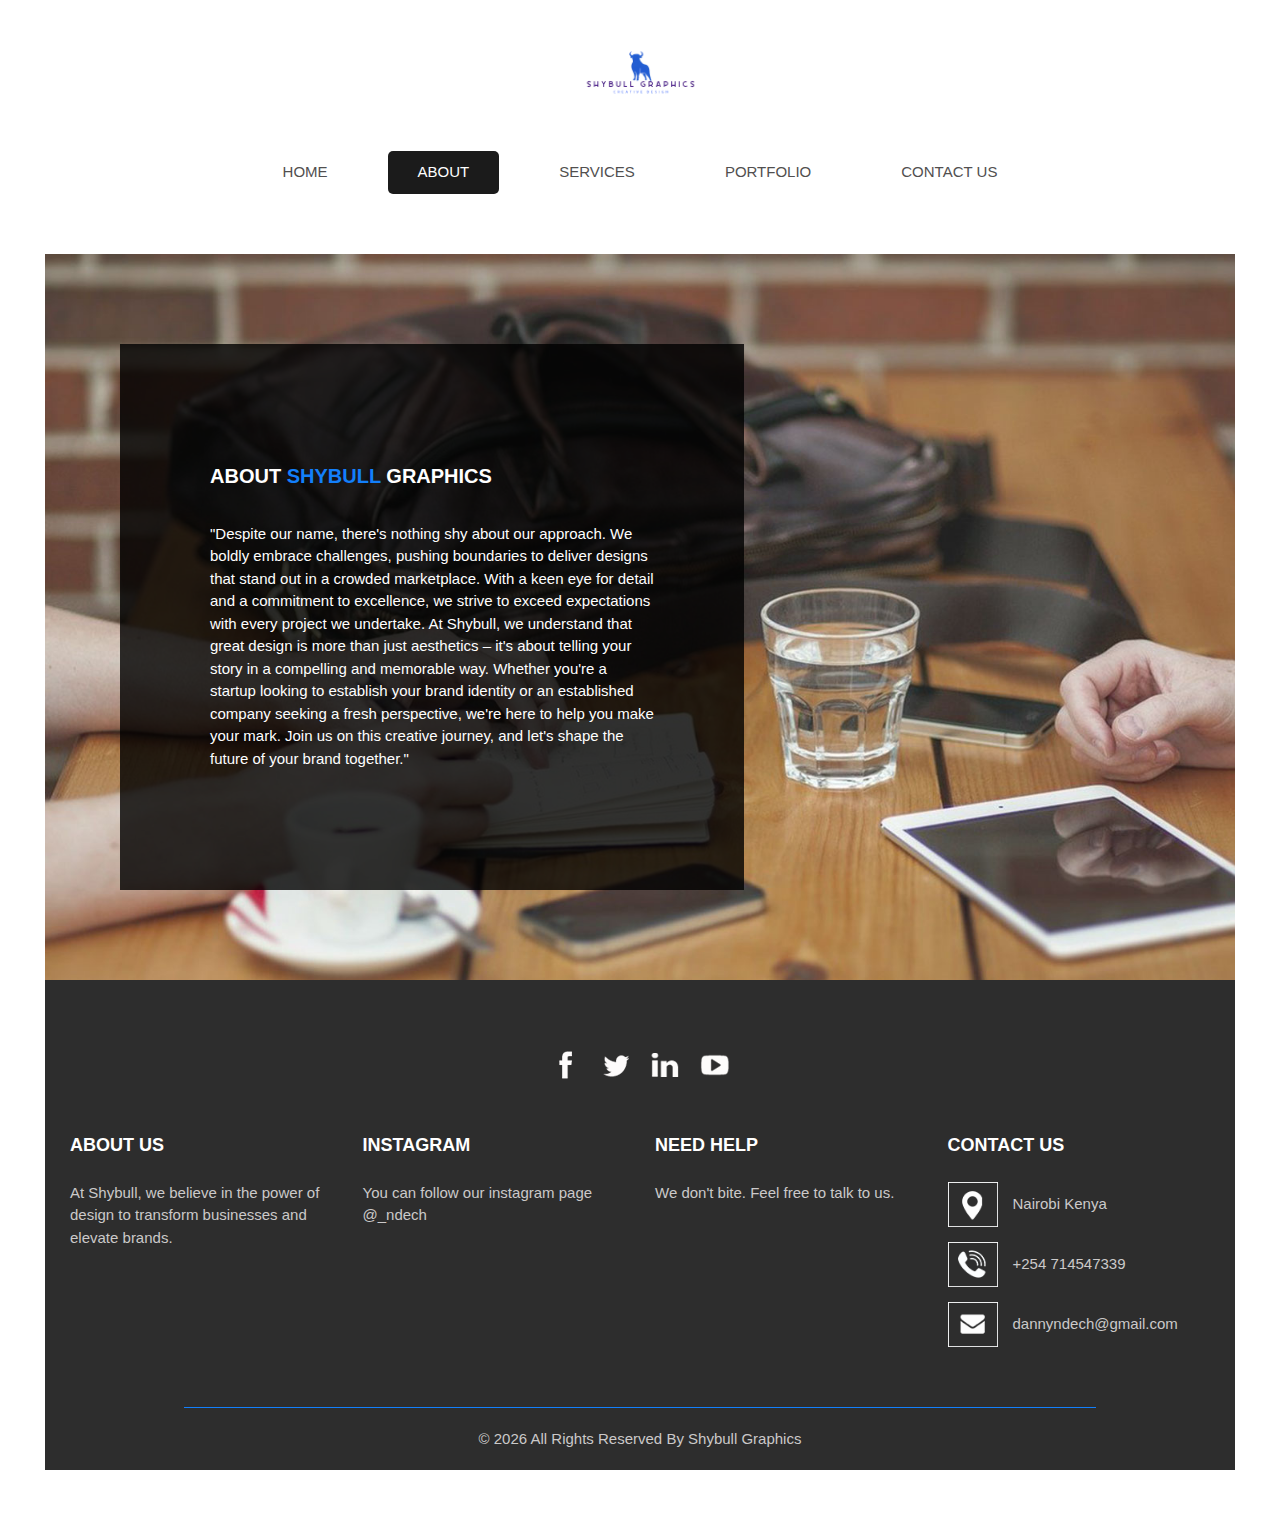
==== about.html @ 632b3568 "Add files via upload" ====
<!DOCTYPE html>
<html>

<head>
  <!-- Basic -->
  <meta charset="utf-8" />
  <meta http-equiv="X-UA-Compatible" content="IE=edge" />
  <!-- Mobile Metas -->
  <meta name="viewport" content="width=device-width, initial-scale=1, shrink-to-fit=no" />
  <!-- Site Metas -->
  <meta name="keywords" content="" />
  <meta name="description" content="" />
  <meta name="author" content="" />

  <title>
    About-Shybull
  </title>

  <!-- slider stylesheet -->
  <link rel="stylesheet" type="text/css" href="https://cdnjs.cloudflare.com/ajax/libs/OwlCarousel2/2.3.4/assets/owl.carousel.min.css" />

  <!-- fonts style -->
  <link href="https://fonts.googleapis.com/css?family=Poppins:400,700|Raleway:400,700&display=swap" rel="stylesheet" />

  <!-- bootstrap core css -->
  <link rel="stylesheet" type="text/css" href="css/bootstrap.css" />

  <!-- Custom styles for this template -->
  <link href="css/style.css" rel="stylesheet" />
  <!-- responsive style -->
  <link href="css/responsive.css" rel="stylesheet" />
</head>

<body class="sub_page">
  <div class="hero_area">
    <!-- header section strats -->
    <header class="header_section">
      <div class="container-fluid">
        <nav class="navbar navbar-expand-lg custom_nav-container pt-3">
          <a class="navbar-brand" href="index.html">
            <img src="images/logo.png" alt="" />
          </a>
          <button class="navbar-toggler" type="button" data-toggle="collapse" data-target="#navbarSupportedContent" aria-controls="navbarSupportedContent" aria-expanded="false" aria-label="Toggle navigation">
            <span class="navbar-toggler-icon"></span>
          </button>

          <div class="collapse navbar-collapse" id="navbarSupportedContent">
            <div class="d-flex ml-auto flex-column flex-lg-row align-items-center">
              <ul class="navbar-nav  ">
                <li class="nav-item ">
                  <a class="nav-link" href="index.html">Home <span class="sr-only">(current)</span></a>
                </li>
                <li class="nav-item active">
                  <a class="nav-link" href="about.html">
                    About
                  </a>
                </li>
                <li class="nav-item">
                  <a class="nav-link" href="service.html">
                    Services
                  </a>
                </li>
                <li class="nav-item">
                  <a class="nav-link" href="portfolio.html">
                    Portfolio
                  </a>
                </li>
                <li class="nav-item">
                  <a class="nav-link" href="contact.html">Contact Us</a>
                </li>
              </ul>
         
            </div>
          </div>
        </nav>
      </div>
    </header>
    <!-- end header section -->
  </div>
  <!-- end hero area -->

  <!-- agency section -->

  <section class="agency_section layout_padding2-top">
    <div class="agency_container ">
      <div class="box ">
        <div class="detail-box">
          <div class="heading_container">
            <h2>
              About <span>Shybull</span> Graphics
            </h2>
          </div>
          <p>
            "Despite our name, there's nothing shy about our approach. We boldly embrace challenges, pushing boundaries to deliver designs that stand out in a crowded marketplace. With a keen eye for detail and a commitment to excellence, we strive to exceed expectations with every project we undertake.
                       
            At Shybull, we understand that great design is more than just aesthetics – it's about telling your story in a compelling and memorable way. Whether you're a startup looking to establish your brand identity or an established company seeking a fresh perspective, we're here to help you make your mark.
            
            Join us on this creative journey, and let's shape the future of your brand together."
          </p>
        
        </div>
      </div>
    </div>
  </section>

  <!-- end agency section -->



  <!-- info section -->

  <section class="info_section  layout_padding2-top">
    <div class="social_container">
      <div class="social_box">
        <a href="">
          <img src="images/fb.png" alt="">
        </a>
        <a href="">
          <img src="images/twitter.png" alt="">
        </a>
        <a href="">
          <img src="images/linkedin.png" alt="">
        </a>
        <a href="">
          <img src="images/youtube.png" alt="">
        </a>
      </div>
    </div>
    <div class="info_container ">
      <div class="container">
        <div class="row">
          <div class="col-md-6 col-lg-3">
            <h6>
              ABOUT US
            </h6>
            <p>
              At Shybull, we believe in the power of design to transform businesses and elevate brands.
            </p>
          </div>
          <div class="col-md-6 col-lg-3">
            <h6>
              Instagram
            </h6>
            <p>
              You can follow our instagram page @_ndech
            </p>
          </div>
          <div class="col-md-6 col-lg-3">
            <h6>
              NEED HELP
            </h6>
            <p>
              We don't bite. Feel free to talk to us.
            </p>
          </div>
          <div class="col-md-6 col-lg-3">
            <h6>
              CONTACT US
            </h6>
            <div class="info_link-box">
              <a href="">
                <img src="images/location.png" alt="">
                <span> Nairobi Kenya </span>
              </a>
              <a href="">
                <img src="images/call.png" alt="">
                <span>+254 714547339</span>
              </a>
              <a href="">
                <img src="images/mail.png" alt="">
                <span> dannyndech@gmail.com</span>
              </a>
            </div>
          </div>
        </div>
      </div>
    </div>
    <!-- footer section -->
    <section class=" footer_section">
      <div class="container">
        <p>
          &copy; <span id="displayYear"></span> All Rights Reserved By
          <a href="https://html.design/">Shybull Graphics</a>
        </p>
      </div>
    </section>
    <!-- footer section -->

  </section>

  <!-- end info section -->


  <script type="text/javascript" src="js/jquery-3.4.1.min.js"></script>
  <script type="text/javascript" src="js/bootstrap.js"></script>
  <script type="text/javascript" src="https://cdnjs.cloudflare.com/ajax/libs/OwlCarousel2/2.3.4/owl.carousel.min.js">
  </script>
  <script type="text/javascript" src="js/custom.js"></script>

</body>

</html>
---- css/style.css ----
body {
  font-family: "poppins",
 sans-serif;
  color: #101010;
  background-color: #ffffff;
}

.layout_padding {
  padding-top: 120px;
  padding-bottom: 120px;
}

.layout_padding2 {
  padding-top: 45px;
  padding-bottom: 45px;
}

.layout_padding2-top {
  padding-top: 45px;
}

.layout_padding2-bottom {
  padding-bottom: 45px;
}

.layout_padding-top {
  padding-top: 120px;
}

.layout_padding-bottom {
  padding-bottom: 120px;
}

.heading_container {
  display: -webkit-box;
  display: -ms-flexbox;
  display: flex;
  -webkit-box-orient: vertical;
  -webkit-box-direction: normal;
      -ms-flex-direction: column;
          flex-direction: column;
  -webkit-box-align: center;
      -ms-flex-align: center;
          align-items: center;
  text-align: center;
}

.heading_container h2 {
  text-transform: uppercase;
  font-weight: bold;
}

.heading_container h2 span {
  color: #137ffa;
}

/*header section*/
.hero_area.sub_pages {
  height: auto;
}

.header_section .container-fluid {
  padding-right: 25px;
  padding-left: 25px;
}

.header_section .nav_container {
  margin: 0 auto;
}

.custom_nav-container.navbar-expand-lg .navbar-nav .nav-item .nav-link {
  padding: 10px 30px;
  margin: 0 15px;
  color: #514f4f;
  text-align: center;
  text-transform: uppercase;
  border-radius: 5px;
}

.custom_nav-container.navbar-expand-lg .navbar-nav .nav-item.active .nav-link, .custom_nav-container.navbar-expand-lg .navbar-nav .nav-item:hover .nav-link {
  background-color: #1b1b1b;
  color: #ffffff;
}

a,
a:hover,
a:focus {
  text-decoration: none;
}

a:hover,
a:focus {
  color: initial;
}

.btn,
.btn:focus {
  outline: none !important;
  -webkit-box-shadow: none;
          box-shadow: none;
}

.navbar-brand,
.navbar-brand:hover {
  text-transform: uppercase;
  font-weight: bold;
  font-size: 24px;
  color: #fafcfd;
}

.custom_nav-container .nav_search-btn {
  background-image: url(../images/search-icon.png);
  background-size: 20px;
  background-repeat: no-repeat;
  background-position-y: 7px;
  width: 35px;
  height: 35px;
  padding: 0;
  border: none;
}

.navbar-brand {
  display: -webkit-box;
  display: -ms-flexbox;
  display: flex;
  -webkit-box-align: center;
      -ms-flex-align: center;
          align-items: center;
  -webkit-box-orient: vertical;
  -webkit-box-direction: normal;
      -ms-flex-direction: column;
          flex-direction: column;
  align-items: center;
  margin-right: 0;
  margin-bottom: 15px;
}

.navbar-brand img {
  width: 120px;
}

.custom_nav-container {
  z-index: 99999;
  padding: 15px 0;
  -webkit-box-orient: vertical;
  -webkit-box-direction: normal;
      -ms-flex-direction: column;
          flex-direction: column;
  -webkit-box-align: center;
      -ms-flex-align: center;
          align-items: center;
}

.custom_nav-container .navbar-toggler {
  outline: none;
}

.navbar-toggler .navbar-toggler-icon {
  background-image: url(../images/menu.png);
  background-size: 35px;
}

/*end header section*/
.slider_section {
  padding: 0 5%;
  margin-top: 20px;
}

.slider_section .slider_container {
  background-image: url(../images/slider-bg.jpg);
  background-size: cover;
  color: #ffffff;
  padding: 25px 0;
}

.slider_section .row {
  -webkit-box-align: center;
      -ms-flex-align: center;
          align-items: center;
}

.slider_section .img-box img {
  width: 100%;
}

.slider_section .detail-box {
  width: 75%;
  padding-left: 45px;
}

.slider_section .detail-box h1 {
  font-weight: bold;
  font-size: 4rem;
  text-transform: uppercase;
}

.slider_section .detail-box a {
  display: inline-block;
  padding: 10px 45px;
  background-color: #ffffff;
  color: #000000;
  border: 1.5px solid #ffffff;
  border-radius: 5px;
  margin-top: 25px;
  text-transform: uppercase;
}

.slider_section .detail-box a:hover {
  background-color: transparent;
  color: #ffffff;
}

.slider_section .carousel-indicators {
  margin: 0;
  width: auto;
  -webkit-box-pack: end;
      -ms-flex-pack: end;
          justify-content: flex-end;
  bottom: initial;
  top: 0;
  left: initial;
  right: -25px;
}

.slider_section .carousel-indicators li {
  text-indent: 0;
  background-color: transparent;
  opacity: 1;
  border: none;
  font-size: 7rem;
  font-weight: bold;
  width: auto;
  height: auto;
  display: none;
  color: #1b1b1b;
}

.slider_section .carousel-indicators li.active {
  display: block;
}

.slider_section .carousel_btn-box {
  display: -webkit-box;
  display: -ms-flexbox;
  display: flex;
  background-color: #ffffff;
  -webkit-box-align: center;
      -ms-flex-align: center;
          align-items: center;
  position: absolute;
  bottom: -25px;
  right: 10%;
  padding: 7px 10px;
  border-radius: 5px 5px 0 0;
}

.slider_section .carousel_btn-box img {
  margin: 0 10px;
}

.slider_section .carousel_btn-box .carousel-control-prev,
.slider_section .carousel_btn-box .carousel-control-next {
  position: unset;
  height: 25px;
  width: 25px;
  background-repeat: no-repeat;
  opacity: 1;
  background-position: center;
}

.slider_section .carousel_btn-box .carousel-control-prev {
  background-image: url(../images/prev.png);
}

.slider_section .carousel_btn-box .carousel-control-next {
  background-image: url(../images/next.png);
}

.service_section {
  background-image: url(../images/service-bg.jpg);
  background-position: center;
  background-repeat: no-repeat;
  background-size: 85% 85%;
}

.service_section .heading_container {
  margin-bottom: 35px;
}

.service_section .img-container {
  padding: 20px 0 20px 20px;
  background: -webkit-gradient(linear, left top, right top, color-stop(60%, #ffffff), color-stop(60%, transparent));
  background: linear-gradient(to right, #ffffff 60%, transparent 60%);
}

.service_section .img-container .img-box img {
  width: 100%;
}

.service_section .row {
  -webkit-box-align: center;
      -ms-flex-align: center;
          align-items: center;
}

.service_section .detail-container {
  display: -webkit-box;
  display: -ms-flexbox;
  display: flex;
  -ms-flex-wrap: wrap;
      flex-wrap: wrap;
  -webkit-box-pack: center;
      -ms-flex-pack: center;
          justify-content: center;
  border: none;
}

.service_section .detail-container .detail-box {
  background-color: #373636;
  color: #ffffff;
  text-align: center;
  text-transform: uppercase;
  min-width: 200px;
  height: 200px;
  display: -webkit-box;
  display: -ms-flexbox;
  display: flex;
  -webkit-box-pack: center;
      -ms-flex-pack: center;
          justify-content: center;
  -webkit-box-align: center;
      -ms-flex-align: center;
          align-items: center;
  margin: 15px;
}

.service_section .detail-container .detail-box h4 {
  margin: 0;
}

.service_section .detail-container .detail-box:hover, .service_section .detail-container .detail-box.active {
  background-color: #137ffa;
  cursor: pointer;
}

.service_section .btn-box {
  display: -webkit-box;
  display: -ms-flexbox;
  display: flex;
  -webkit-box-pack: center;
      -ms-flex-pack: center;
          justify-content: center;
  margin-top: 45px;
}

.service_section .btn-box a {
  display: inline-block;
  padding: 10px 45px;
  background-color: #373636;
  color: #ffffff;
  border: 1.5px solid #373636;
  border-radius: 5px;
}

.service_section .btn-box a:hover {
  background-color: transparent;
  color: #373636;
}

.portfolio_section .portfolio_container {
  display: -webkit-box;
  display: -ms-flexbox;
  display: flex;
  -webkit-box-orient: vertical;
  -webkit-box-direction: normal;
      -ms-flex-direction: column;
          flex-direction: column;
  -webkit-box-align: center;
      -ms-flex-align: center;
          align-items: center;
  background-color: #2f2f2f;
  margin: 45px 45px 0;
}

.portfolio_section .portfolio_container .img-box {
  margin: 10px;
  position: relative;
  display: -webkit-box;
  display: -ms-flexbox;
  display: flex;
  -webkit-box-flex: 1;
      -ms-flex-positive: 1;
          flex-grow: 1;
}

.portfolio_section .portfolio_container .img-box img {
  width: 100%;
  height: 100%;
}

.portfolio_section .portfolio_container .img-box .btn-box {
  position: absolute;
  top: 50%;
  left: 50%;
  -webkit-transform: translate(-50%, -50%);
          transform: translate(-50%, -50%);
  display: -webkit-box;
  display: -ms-flexbox;
  display: flex;
}

.portfolio_section .portfolio_container .img-box .btn-box a {
  display: none;
  width: 50px;
  height: 50px;
  background-color: #373636;
  border-radius: 100%;
  background-size: 16px;
  background-position: center;
  background-repeat: no-repeat;
  margin: 0 -3px;
}

.portfolio_section .portfolio_container .img-box .btn-box .btn-1 {
  background-image: url(../images/link.png);
}

.portfolio_section .portfolio_container .img-box .btn-box .btn-2 {
  background-image: url(../images/search.png);
}

.portfolio_section .portfolio_container .img-box::before {
  content: "";
  display: none;
  position: absolute;
  width: 100%;
  height: 100%;
  top: 0;
  left: 0;
  background-color: rgba(100, 73, 251, 0.85);
  z-index: 0;
}

.portfolio_section .portfolio_container .img-box:hover {
  -webkit-box-shadow: 0 0 25px 0 rgba(0, 0, 0, 0.8);
          box-shadow: 0 0 25px 0 rgba(0, 0, 0, 0.8);
}

.portfolio_section .portfolio_container .img-box:hover a {
  display: block;
}

.portfolio_section .portfolio_container .img-box:hover::before {
  display: block;
}

.portfolio_section .portfolio_container .box-1,
.portfolio_section .portfolio_container .box-2 ,
.portfolio_section .portfolio_container .box-3 {
  display: -webkit-box;
  display: -ms-flexbox;
  display: flex;
}

.portfolio_section .portfolio_container .box-1 {
  padding-right: 10%;
}

.portfolio_section .portfolio_container .box-2 {
  padding-left: 10%;
}

.portfolio_section .portfolio_container .box-3 {
  padding-right: 10%;
}

.logo_section .logo_container {
  -webkit-box-shadow: 0 0 35px 0 rgba(0, 0, 0, 0.15);
          box-shadow: 0 0 35px 0 rgba(0, 0, 0, 0.15);
  margin: 55px 45px 0 45px;
  overflow: hidden;
  position: relative;
}

.logo_section .box {
  display: -webkit-box;
  display: -ms-flexbox;
  display: flex;
  -webkit-box-orient: vertical;
  -webkit-box-direction: normal;
      -ms-flex-direction: column;
          flex-direction: column;
  -webkit-box-align: center;
      -ms-flex-align: center;
          align-items: center;
  text-align: center;
  padding: 0 10px;
  margin: 100px 0;
}

.logo_section .box .img-box img {
  width: 100%;
}

.logo_section .box .detail-box h4 {
  text-transform: uppercase;
  font-weight: bold;
  color: #363636;
}

.logo_section .box.b1 {
  -webkit-animation: odd-box-animate 7s infinite;
          animation: odd-box-animate 7s infinite;
}

.logo_section .box.b2 {
  -webkit-animation: even-box-animate 7s infinite;
          animation: even-box-animate 7s infinite;
}

@-webkit-keyframes odd-box-animate {
  0% {
    -webkit-transform: translateY(90px);
            transform: translateY(90px);
  }
  50% {
    -webkit-transform: translateY(-90px);
            transform: translateY(-90px);
  }
  100% {
    -webkit-transform: translateY(90px);
            transform: translateY(90px);
  }
}

@keyframes odd-box-animate {
  0% {
    -webkit-transform: translateY(90px);
            transform: translateY(90px);
  }
  50% {
    -webkit-transform: translateY(-90px);
            transform: translateY(-90px);
  }
  100% {
    -webkit-transform: translateY(90px);
            transform: translateY(90px);
  }
}

@-webkit-keyframes even-box-animate {
  0% {
    -webkit-transform: translateY(-90px);
            transform: translateY(-90px);
  }
  50% {
    -webkit-transform: translateY(90px);
            transform: translateY(90px);
  }
  100% {
    -webkit-transform: translateY(-90px);
            transform: translateY(-90px);
  }
}

@keyframes even-box-animate {
  0% {
    -webkit-transform: translateY(-90px);
            transform: translateY(-90px);
  }
  50% {
    -webkit-transform: translateY(90px);
            transform: translateY(90px);
  }
  100% {
    -webkit-transform: translateY(-90px);
            transform: translateY(-90px);
  }
}

.logo_section .owl-carousel {
  position: unset;
  width: 90%;
  margin: auto;
}

.logo_section .owl-carousel .owl-nav .owl-prev,
.logo_section .owl-carousel .owl-nav .owl-next {
  background-color: #000000;
  width: 65px;
  height: 75px;
  outline: none;
  position: absolute;
  top: 50%;
  -webkit-transform: translateY(-50%);
          transform: translateY(-50%);
  background-repeat: no-repeat;
  background-size: 15px;
}

.logo_section .owl-carousel .owl-nav .owl-prev {
  left: -30px;
  background-color: #000000;
  border-radius: 0 100% 100% 0;
  background-image: url(../images/prev-arrow.png);
  background-position: 37px center;
}

.logo_section .owl-carousel .owl-nav .owl-next {
  right: -30px;
  border-radius: 100% 0 0 100%;
  background-image: url(../images/next-arrow.png);
  background-position: 12.8px center;
}

.logo_section .owl-carousel .owl-dots {
  display: none;
}

.started_section .row {
  -webkit-box-align: center;
      -ms-flex-align: center;
          align-items: center;
}

.started_section .heading_container {
  -webkit-box-align: start;
      -ms-flex-align: start;
          align-items: flex-start;
  text-align: left;
}

.started_section .heading_container h2 {
  font-size: 2.5rem;
}

.started_section .btn-box {
  display: -webkit-box;
  display: -ms-flexbox;
  display: flex;
  -webkit-box-pack: end;
      -ms-flex-pack: end;
          justify-content: flex-end;
}

.started_section .btn-box a {
  display: inline-block;
  padding: 14px 75px;
  background-color: #373636;
  color: #ffffff;
  border: 1.5px solid #373636;
  border-radius: 5px;
  text-transform: uppercase;
}

.started_section .btn-box a:hover {
  background-color: transparent;
  color: #373636;
}

.agency_section .agency_container {
  background-image: url(../images/agency-img.jpg);
  background-size: cover;
  margin: 0 45px;
  padding: 90px 75px;
}

.agency_section .agency_container .box {
  background-color: rgba(0, 0, 0, 0.8);
  color: #ffffff;
  width: 60%;
  padding: 120px 90px;
}

.agency_section .agency_container .box .detail-box .heading_container {
  -webkit-box-align: start;
      -ms-flex-align: start;
          align-items: flex-start;
  text-align: left;
}

.agency_section .agency_container .box .detail-box p {
  margin-top: 35px;
}

.agency_section .agency_container .box .detail-box a {
  display: inline-block;
  padding: 10px 45px;
  background-color: #ffffff;
  color: #000000;
  border: 1.5px solid #ffffff;
  border-radius: 5px;
  margin-top: 45px;
}

.agency_section .agency_container .box .detail-box a:hover {
  background-color: transparent;
  color: #ffffff;
}

.contact_section {
  position: relative;
}

.contact_section .container-bg {
  -webkit-box-shadow: 0 0 25px 0 rgba(0, 0, 0, 0.1);
          box-shadow: 0 0 25px 0 rgba(0, 0, 0, 0.1);
}

.contact_section .heading_container {
  -webkit-box-align: start;
      -ms-flex-align: start;
          align-items: flex-start;
  text-align: left;
  margin-bottom: 45px;
}

.contact_section .row {
  -webkit-box-align: stretch;
      -ms-flex-align: stretch;
          align-items: stretch;
}

.contact_section form {
  padding-right: 35px;
  padding: 45px 20px;
}

.contact_section input {
  width: 100%;
  border: 1px solid #919191;
  height: 50px;
  margin-bottom: 25px;
  padding-left: 25px;
  background-color: transparent;
  outline: none;
  color: #101010;
}

.contact_section input::-webkit-input-placeholder {
  color: #131313;
}

.contact_section input:-ms-input-placeholder {
  color: #131313;
}

.contact_section input::-ms-input-placeholder {
  color: #131313;
}

.contact_section input::placeholder {
  color: #131313;
}

.contact_section input.message-box {
  height: 120px;
}

.contact_section button {
  display: inline-block;
  padding: 12px 45px;
  background-color: #137ffa;
  color: #ffffff;
  border: 1.5px solid #137ffa;
  border-radius: 0;
  display: block;
  color: #fff;
  margin: 35px auto 0 auto;
}

.contact_section button:hover {
  background-color: transparent;
  color: #137ffa;
}

.contact_section .map_container {
  height: 100%;
}

.contact_section .map_container .map-responsive {
  height: 100%;
}

.client_section .box {
  display: -webkit-box;
  display: -ms-flexbox;
  display: flex;
  -webkit-box-orient: vertical;
  -webkit-box-direction: normal;
      -ms-flex-direction: column;
          flex-direction: column;
  -webkit-box-align: center;
      -ms-flex-align: center;
          align-items: center;
  width: 700px;
  margin: auto;
  margin-top: 45px;
}

.client_section .box .client_id {
  display: -webkit-box;
  display: -ms-flexbox;
  display: flex;
  padding: 15px;
  -webkit-box-align: center;
      -ms-flex-align: center;
          align-items: center;
  position: relative;
  -webkit-box-shadow: 0 0 25px 0 rgba(0, 0, 0, 0.1);
          box-shadow: 0 0 25px 0 rgba(0, 0, 0, 0.1);
}

.client_section .box .client_id .name {
  margin-right: 15px;
}

.client_section .box .client_id .name h4 {
  margin: 0;
  font-weight: bold;
  color: #424242;
}

.client_section .box .client_id .img-box {
  width: 150px;
  min-width: 150px;
}

.client_section .box .client_id .img-box img {
  width: 100%;
}

.client_section .box .client_id::before {
  content: "";
  position: absolute;
  bottom: 0;
  right: 0;
  width: 63px;
  height: 31px;
  -webkit-clip-path: polygon(0 0, 0% 100%, 100% 0);
          clip-path: polygon(0 0, 0% 100%, 100% 0);
  background-color: #137ffa;
  z-index: -1;
  -webkit-transform: translateY(100%);
          transform: translateY(100%);
}

.client_section .box .detail-box {
  text-align: center;
  margin-top: 55px;
}

.client_section .box .detail-box img {
  margin-top: 25px;
}

/* info section */
.info_section {
  position: relative;
  background-color: #2d2d2d;
  color: #ffffff;
  margin: 0 45px 45px;
}

.info_section .social_container {
  -webkit-box-pack: center;
      -ms-flex-pack: center;
          justify-content: center;
  margin-top: 25px;
  margin-bottom: 30px;
}

.info_section .social_container .social_box {
  display: -webkit-box;
  display: -ms-flexbox;
  display: flex;
  -webkit-box-align: center;
      -ms-flex-align: center;
          align-items: center;
  -webkit-box-pack: center;
      -ms-flex-pack: center;
          justify-content: center;
}

.info_section .social_container .social_box a {
  margin: 0 10px;
}

.info_section .row > div {
  margin-top: 25px;
}

.info_section a {
  text-transform: none;
}

.info_section h6 {
  font-weight: bold;
  text-transform: uppercase;
  font-size: 18px;
  margin-bottom: 25px;
}

.info_section p {
  color: #cbc9c9;
}

.info_section .info_link-box a {
  display: -webkit-box;
  display: -ms-flexbox;
  display: flex;
  -webkit-box-align: center;
      -ms-flex-align: center;
          align-items: center;
  margin: 15px 0;
}

.info_section .info_link-box a:hover {
  color: #ffffff;
}

.info_section .info_link-box a img {
  width: 50px;
  margin-right: 15px;
}

.info_section .info_link-box a span {
  color: #cbc9c9;
}

.info_section .info_link-box a:hover span {
  color: #ffffff;
}

/* end info section */
/* footer section*/
.footer_section {
  margin-top: 45px;
  font-weight: 500;
}

.footer_section p {
  padding: 20px 0;
  margin: 0 auto;
  text-align: center;
  border-top: 1.5px solid #137ffa;
  width: 80%;
}

.footer_section a {
  color: #cbc9c9;
}

/* end footer section*/
/*# sourceMappingURL=style.css.map */
@charset "UTF-8";
:root {
  --color-brand-primary: hsl(var(--color-brand-primary-h), 43%, 43%);
  --color-brand-primary-h: 251;
  --color-brand-primary-s: 43%;
  --color-brand-primary-l: 43%;
  --color-brand-accent: hsl(var(--color-brand-accent-h), 96%, 61%);
  --color-brand-accent-h: 16;
  --color-brand-accent-s: 96%;
  --color-brand-accent-l: 61%;
  --color-brand-accent-bg: hsl(calc(var(--color-brand-accent-h) + 17), 100%, 96%);
  --ratio: 1.4;
  --s-6: calc(var(--s-5) / var(--ratio));
  --s-5: calc(var(--s-4) / var(--ratio));
  --s-4: calc(var(--s-3) / var(--ratio));
  --s-3: calc(var(--s-2) / var(--ratio));
  --s-2: calc(var(--s-1) / var(--ratio));
  --s-1: calc(var(--s0) / var(--ratio));
  --s0: calc(1.05rem + 0.333vw);
  --s1: calc(var(--s0) * var(--ratio));
  --s2: calc(var(--s1) * var(--ratio));
  --s3: calc(var(--s2) * var(--ratio));
  --s4: calc(var(--s3) * var(--ratio));
  --s5: calc(var(--s4) * var(--ratio));
  --s6: calc(var(--s5) * var(--ratio));
  font-size: 62.5%;
  line-height: 1.6;
  box-sizing: border-box;
}
@media (min-width: 40.625em) {
  :root {
    --s0: calc(1.25rem + 0.333vw);
  }
}
@media (min-width: 48em) {
  :root {
    --s0: calc(1.4rem + 0.333vw);
  }
}
@media (min-width: 62em) {
  :root {
    --s0: calc(1.6rem + 0.333vw);
  }
}

*, *:before, *:after {
  box-sizing: inherit;
}

body {
  font-size: 1.4rem;
  font-family: "Outfit", sans-serif;
  font-weight: 300;
  background-color: white;
  min-height: 100vh;
}
@media (min-width: 48em) {
  body {
    font-size: 1.5rem;
  }
}

h2, h3, p, ul {
  margin: 0;
}

ul {
  padding: 0;
}
ul li {
  /* Remove li Bullets with zero-width space for accessability */
  list-style-type: none;
}
ul li:before {
  content: "​";
  /* add zero-width space */
  clip: rect(0 0 0 0);
  height: 1px;
  width: 1px;
  position: absolute;
}

.c-section {
  padding: 0 var(--s3);
}
.c-section__title {
  padding: var(--s2) var(--s3) calc(var(--s6) * 1.8);
  margin: 0 calc(var(--s3) * -1);
  color: #fff;
  font-size: var(--s4);
  font-weight: 900;
  text-align: center;
}
@media (min-width: 40.625em) {
  .c-section__title {
    padding: var(--s2) var(--s3) var(--s4);
  }
}
@media (min-width: 40.625em) {
  .c-section__title {
    display: flex;
    align-items: self-start;
    justify-content: flex-end;
    position: relative;
    text-align: unset;
  }
}
.c-section__title:after {
  content: "";
  display: block;
  background-size: calc(var(--s5) * 3) calc(var(--s5) * 3);
  width: calc(var(--s5) * 3);
  height: calc(var(--s5) * 3);
  background-repeat: no-repeat;
  background-position: center;
  margin-left: auto;
  margin-right: auto;
  transform: translateY(11rem);
  z-index: 1;
  background-image: url("data:image/svg+xml,%3Csvg xmlns='http://www.w3.org/2000/svg' xmlns:xlink='http://www.w3.org/1999/xlink' id='aadef149-4ba5-4382-9e09-7df651a328a5' data-name='Layer 1' width='704' height='745.19433' viewBox='0 0 704 745.19433' class='injected-svg modal__media modal__lg_media' data-src='https://42f2671d685f51e10fc6-b9fcecea3e50b3b59bdc28dead054ebc.ssl.cf5.rackcdn.com/illustrations/mobile_web_2g8b.svg'%3E%3Ctitle%3Emobile_web%3C/title%3E%3Cpath d='M344.69391,661.25125l-8.38722-33.073A429.46111,429.46111,0,0,0,290.74208,611.834l-1.05792,15.37062L285.39,610.2712c-19.202-5.482-32.265-7.89648-32.265-7.89648s17.64872,67.09731,54.6606,118.39272l43.124,7.57249-33.50125,4.83219A173.75069,173.75069,0,0,0,332.395,749.05228c53.84043,49.96979,113.80669,72.89422,133.93843,51.20309s-7.1946-79.78376-61.035-129.75355c-16.69106-15.49113-37.65818-27.92221-58.646-37.70546Z' transform='translate(-248 -77.40283)' fill='%23fb6f3c'/%3E%3Cpath d='M424.44317,625.32976l9.91563-32.64732a429.46451,429.46451,0,0,0-30.557-37.54385L394.9511,567.7497l5.07688-16.71545c-13.60408-14.61837-23.53857-23.43755-23.53857-23.43755s-19.57459,66.561-14.40543,129.60362l33.00186,28.77326L363.9095,672.79331a173.75138,173.75138,0,0,0,4.62073,21.34072c20.26038,70.60659,59.74453,121.22757,88.19038,113.06511s35.08143-72.01738,14.821-142.624c-6.28092-21.88874-17.80407-43.36822-30.71362-62.59176Z' transform='translate(-248 -77.40283)' fill='%23fb6f3c'/%3E%3Cellipse cx='352' cy='727.19433' rx='352' ry='18' fill='%233f3d56'/%3E%3Cpath d='M805.65354,250.35009h-3.99878V140.80476a63.40186,63.40186,0,0,0-63.40205-63.40193H506.16627a63.40186,63.40186,0,0,0-63.402,63.40193V741.77894a63.40186,63.40186,0,0,0,63.402,63.40193H738.25271a63.40186,63.40186,0,0,0,63.40205-63.40193V328.32631h3.99878Z' transform='translate(-248 -77.40283)' fill='%233f3d56'/%3E%3Cpath d='M788.16,141.24713v600.09a47.3508,47.3508,0,0,1-47.35,47.35H507.61a47.35084,47.35084,0,0,1-47.35-47.35v-600.09a47.35089,47.35089,0,0,1,47.35-47.35H535.9a22.50661,22.50661,0,0,0,20.83,30.99H689.69a22.50673,22.50673,0,0,0,20.83-30.99h30.29A47.35084,47.35084,0,0,1,788.16,141.24713Z' transform='translate(-248 -77.40283)' fill='%23fff'/%3E%3Cpath d='M788.16,612.40716v128.93a47.3508,47.3508,0,0,1-47.35,47.35H507.61a47.35084,47.35084,0,0,1-47.35-47.35v-116.36a222.97136,222.97136,0,0,1,327.9-12.57Z' transform='translate(-248 -77.40283)' fill='%23e6e6e6'/%3E%3Cpolygon points='322.174 511.167 312.75 511.167 315.891 327.064 319.033 327.064 322.174 511.167' fill='%23e6e6e6'/%3E%3Cpath d='M578.02779,288.5586l15.21367-23.512a352.49687,352.49687,0,0,0-15.60827-36.53743l-9.83764,7.94573,7.78946-12.03815c-7.42343-14.61275-13.26462-23.81956-13.26462-23.81956s-30.5115,48.08118-40.70521,98.98824l19.52266,30.17145L519.5254,312.3006a142.61,142.61,0,0,0-1.18572,17.8826c0,60.291,19.69081,109.16642,43.98071,109.16642s43.98072-48.87547,43.98072-109.16642c0-18.69079-4.22846-38.24546-10.0614-56.33418Z' transform='translate(-248 -77.40283)' fill='%23e6e6e6'/%3E%3Cpolygon points='267.479 524.167 262.908 524.167 264.432 434.879 265.955 434.879 267.479 524.167' fill='%23e6e6e6'/%3E%3Cpath d='M519.28775,456.06773l7.37846-11.40307a170.95723,170.95723,0,0,0-7.56983-17.72025l-4.77115,3.85359,3.7778-5.83837c-3.60028-7.087-6.43319-11.55223-6.43319-11.55223s-14.79775,23.31885-19.74158,48.00821l9.46827,14.63282-10.48179-8.46609a69.16528,69.16528,0,0,0-.57506,8.67286c0,29.24044,9.54982,52.94451,21.33016,52.94451S533,505.49564,533,476.2552c0-9.06483-2.05076-18.54863-4.87967-27.32146Z' transform='translate(-248 -77.40283)' fill='%23e6e6e6'/%3E%3Cpolygon points='386.479 524.167 381.908 524.167 383.432 434.879 384.955 434.879 386.479 524.167' fill='%23e6e6e6'/%3E%3Cpath d='M638.28775,456.06773l7.37846-11.40307a170.95723,170.95723,0,0,0-7.56983-17.72025l-4.77115,3.85359,3.7778-5.83837c-3.60028-7.087-6.43319-11.55223-6.43319-11.55223s-14.79775,23.31885-19.74158,48.00821l9.46827,14.63282-10.48179-8.46609a69.16528,69.16528,0,0,0-.57506,8.67286c0,29.24044,9.54982,52.94451,21.33016,52.94451S652,505.49564,652,476.2552c0-9.06483-2.05076-18.54863-4.87967-27.32146Z' transform='translate(-248 -77.40283)' fill='%23e6e6e6'/%3E%3Ccircle cx='264' cy='186.19433' r='42' fill='%23e6e6e6'/%3E%3Cpolygon points='415.872 234.173 492.533 236.077 502.852 144.666 415.872 144.666 415.872 234.173' fill='%232f2e41'/%3E%3Cpath d='M644.76993,239.9612l-21.14671-81.078s5.84211-38.92023,19.97409-38.27814-3.66865,38.049-3.66865,38.049l23.94311,70.03766Z' transform='translate(-248 -77.40283)' fill='%23ffb8b8'/%3E%3Cpath d='M686.22412,443.10875l3.31146,33.11459s-104.311,71.19639-104.311,100.99953-3.31146,124.17974-3.31146,124.17974l38.08179,1.65573,3.31146-44.70471s8.27865-49.67189,3.31146-67.88492l54.63908-41.39325s-16.5573,19.86876-13.24584,54.63909S663.0439,706.3698,663.0439,706.3698l39.73752,3.31146s4.96719-36.42606,6.62292-39.73752,9.93438-62.91773,1.65573-79.475l67.88493-79.475s23.18022-29.80314,0-59.60627l-13.24584-6.62292Z' transform='translate(-248 -77.40283)' fill='%232f2e41'/%3E%3Cpath d='M583.56887,694.77969l-3.31146,21.52449-21.52449,51.32763s-36.42606,18.213-9.93438,21.52449,36.42606-3.31146,41.39325-11.59011,14.90157-21.52449,14.90157-21.52449L603.43763,790.812h8.27865l13.56912-47.49194a29.95239,29.95239,0,0,0-5.09327-26.76756q-.09786-.12417-.1972-.24835c-6.62292-8.27865-3.31146-19.86876-3.31146-19.86876Z' transform='translate(-248 -77.40283)' fill='%232f2e41'/%3E%3Cpath d='M666.35536,694.77969l-3.31146,21.52449-21.52449,51.32763s-36.42605,18.213-9.93437,21.52449,36.426-3.31146,41.39324-11.59011,14.90157-21.52449,14.90157-21.52449L686.22412,790.812h8.27865l13.56913-47.49194a29.95239,29.95239,0,0,0-5.09328-26.76756q-.09786-.12417-.1972-.24835c-6.62292-8.27865-3.31146-19.86876-3.31146-19.86876Z' transform='translate(-248 -77.40283)' fill='%232f2e41'/%3E%3Ccircle cx='458.09288' cy='162.05113' r='33.1146' fill='%23ffb8b8'/%3E%3Cpath d='M704.43715,267.60138l14.90157,34.77032,29.80314-23.18022s-18.213-24.83594-18.213-28.1474Z' transform='translate(-248 -77.40283)' fill='%23ffb8b8'/%3E%3Cpath d='M707.74861,287.47013l7.06394,4.34051s22.82273-12.10094,28.576-20.6387c0,0,20.65486-6.882,28.93351,9.67527s-4.96719,130.80267-4.96719,130.80267,8.27865,11.59011,6.62292,16.5573S778.945,441.453,778.945,441.453v9.93438s-94.37661,1.65573-94.37661-6.62292V418.2728l-9.93438-3.31146s-9.93438,21.52449-13.24584,19.86876-19.86876-14.90157-19.86876-14.90157,26.49168-87.75369,41.39325-102.65526l18.213-31.45887Z' transform='translate(-248 -77.40283)' fill='%23fb6f3c'/%3E%3Cpath d='M704.43715,289.12586s-3.31146-6.62292-8.27865-8.27865-29.80314-36.42605-29.80314-36.42605l3.31146-18.213-33.1146-4.96719s1.65573,18.213,8.27865,29.80314,43.049,71.19638,43.049,71.19638l18.213-33.1146Z' transform='translate(-248 -77.40283)' fill='%23fb6f3c'/%3E%3Cpath d='M730.101,420.75639l-19.86875,59.60628s-41.39325,46.36044-18.213,46.36044,34.77032-41.39325,34.77032-41.39325l28.14741-59.60628Z' transform='translate(-248 -77.40283)' fill='%23ffb8b8'/%3E%3Cpath d='M666.40465,239.938c26.52245-10.63018,52.66949-12.89779,78.1352,0V218.51138A13.95535,13.95535,0,0,0,730.58449,204.556H677.42954a11.02489,11.02489,0,0,0-11.02489,11.02489Z' transform='translate(-248 -77.40283)' fill='%232f2e41'/%3E%3Cpath d='M750.79759,285.8144s15.10671-12.79586,23.28279,1.88072,3.20889,77.59432,1.55316,85.873-13.24584,59.60628-13.24584,59.60628l-39.73752-8.27865s-3.31146-23.18022,6.62292-21.52449Z' transform='translate(-248 -77.40283)' fill='%23fb6f3c'/%3E%3Cpath d='M767.27813,271.58657c-7.47508-4.10485-10.95384-13.3183-11.20173-21.8427-.24822-8.5244,1.81928-16.96078,1.98174-25.48727a19.70066,19.70066,0,0,0-.44217-5.19738,19.99152,19.99152,0,0,0-2.85872-5.91734c-9.72073-14.89484-26.61815-25.37235-44.41647-25.53721a19.72685,19.72685,0,0,0-7.51573,1.38171c-1.84014.737-2.44183.64676-2.79446,2.90614a18.80778,18.80778,0,0,0-12.90778.41044,43.67006,43.67006,0,0,0-11.28781,6.72245,50.91134,50.91134,0,0,0-5.707,4.94121c-9.4059,9.74414-11.57188,24.76187-8.847,38.02816.88586,4.313-3.3647,8.47684-6.88166,11.12594s-7.57824,5.08173-9.3054,9.132c-1.66117,3.89607-.74885,8.35188-1.08333,12.57414a21.50585,21.50585,0,0,1-13.71993,18.06931,6.619,6.619,0,0,0,6.38589,2.24579,15.71689,15.71689,0,0,0,6.65437-3.168,39.58173,39.58173,0,0,0,14.7562-21.89461c1.03307,4.69842.63244,9.54449.59442,14.355a40.097,40.097,0,0,1-2.90746,15.67932,22.95849,22.95849,0,0,1-10.57045,11.63912c4.6135,2.25911,9.69783.62172,13.60738-2.71074,3.90938-3.33246,6.21789-8.16974,7.83049-13.047a65.02715,65.02715,0,0,0,3.1334-24.67964A35.23865,35.23865,0,0,1,674.197,295.3399a36.73,36.73,0,0,1-12.45807,21.62429,71.55883,71.55883,0,0,0,32.75215-8.24838,18.53725,18.53725,0,0,0,6.71768-5.17351c3.251-4.50991,2.48187-10.6609,1.57006-16.14519-.72122-4.3364,4.69775-10.60546,1.5945-13.71918a5.14429,5.14429,0,0,0-3.44914-1.48246c-9.45259-.91006-18.20527-5.65746-23.25035-13.70275-3.53538-5.63781-5.87629-12.07592-5.87629-18.09738a32.93149,32.93149,0,1,1,64.38483,9.77247,66.08219,66.08219,0,0,0-2.39716,11.16014,87.6848,87.6848,0,0,1-2.6728,12.98267c-2.34787,8.17535-6.32542,16.51719-13.68526,20.7814,2.47315,1.35348,5.33556,1.41445,8.13766,1.72322,9.23506,1.01758,18.9478.79289,27.30655-3.26312C761.2304,289.496,767.87372,280.85839,767.27813,271.58657Z' transform='translate(-248 -77.40283)' fill='%232f2e41'/%3E%3Cpolygon points='490.38 252.288 481.739 323.422 482.101 255.6 490.38 252.288' opacity='0.2'/%3E%3Cpolygon points='518.772 336.291 515.216 358.255 523.494 361.567 518.772 336.291' opacity='0.2'/%3E%3C/svg%3E");
}
@media (min-width: 40.625em) {
  .c-section__title:after {
    margin-left: auto;
    margin-right: 0;
    transform: translateY(2rem);
  }
}
.c-section span:before {
  content: "";
  display: block;
  position: absolute;
  left: 0;
  width: 100%;
  height: 200%;
  z-index: -1;
  background: var(--color-brand-primary);
  background-attachment: fixed;
  background-image: url("data:image/svg+xml,%3Csvg xmlns='http://www.w3.org/2000/svg' width='487' height='243.5' viewBox='0 0 1600 800' style='&%2310; opacity: .45;&%2310;'%3E%3Cpath fill='%23fdb9a0' d='M1102.5 734.8c2.5-1.2 24.8-8.6 25.6-7.5.5.7-3.9 23.8-4.6 24.5-.2.3-16-12.3-21-17zm123.8-505.7c0-.1-4.9-9.4-7-14.2-.1-.3-.3-1.1-.4-1.6-.1-.4-.3-.7-.6-.9-.3-.2-.6-.1-.8.1l-13.1 12.3c-.2.2-.3.5-.4.8 0 .3 0 .7.2 1 .1.1 1.4 2.5 2.1 3.6 2.4 3.7 6.5 12.1 6.5 12.2.2.3.4.5.7.6.3 0 .5-.1.7-.3 0 0 1.8-2.5 2.7-3.6 1.5-1.6 3-3.2 4.6-4.7 1.2-1.2 1.6-1.4 2.1-1.6.5-.3 1.1-.5 2.5-1.9.4-.5.5-1.3.2-1.8zM33 770.3c0-.7-.5-1.2-1.2-1.2-.1 0-.3 0-.4.1-1.6.2-14.3.1-22.2 0-.3 0-.6.1-.9.4-.2.2-.4.5-.4.9 0 .2 0 4.9.1 5.9l.4 13.6c0 .3.2.6.4.9.2.2.5.3.8.3h.1c7.3-.7 14.7-.9 22-.6.3 0 .7-.1.9-.3.2-.2.4-.6.4-.9-.1-6.1-.1-13.2 0-19.1z' style='&%2310;'/%3E%3Cpath fill='%23fee272' d='M171.1 383.4c1.3-2.5 14.3-22 15.6-21.6.8.3 11.5 21.2 11.5 22.1-.1.3-20.3.1-27.1-.5zm425.3 328.4c-.1-.1-6.7-8.2-9.7-12.5-.2-.3-.5-1-.7-1.5-.2-.4-.4-.7-.7-.8-.3-.1-.6 0-.8.3L574 712c-.2.2-.2.5-.2.9 0 .3.2.7.4.9.1.1 1.8 2.2 2.8 3.1 3.1 3.1 8.8 10.5 8.9 10.6.2.3.5.4.8.4.3 0 .5-.2.6-.5 0 0 1.2-2.8 2-4.1 1.1-1.9 2.3-3.7 3.5-5.5.9-1.4 1.3-1.7 1.7-2 .5-.4 1-.7 2.1-2.4.3-.3.2-1.1-.2-1.6zm131.1-531.9c.6.2 1.3-.2 1.4-.8v-.4c.2-1.4 2.8-12.6 4.5-19.5.1-.3 0-.6-.2-.8-.2-.3-.5-.4-.8-.5-.2 0-4.7-1.1-5.7-1.3l-13.4-2.7c-.3-.1-.7 0-.9.2-.2.2-.4.4-.5.6v.1c-.8 6.5-2.2 13.1-3.9 19.4-.1.3 0 .6.2.9.2.3.5.4.8.5 5.8 1.3 12.7 2.9 18.5 4.3zm1-1.8c-.1-.1-.2-.2-.4-.2.2 0 .3.1.4.2z'/%3E%3Cg fill='%23eac5e7'%3E%3Cpath d='M699.6 472.7c-1.5 0-2.8-.8-3.5-2.3-.8-1.9 0-4.2 1.9-5 3.7-1.6 6.8-4.7 8.4-8.5 1.6-3.8 1.7-8.1.2-11.9-.3-.9-.8-1.8-1.2-2.8-.8-1.7-1.8-3.7-2.3-5.9-.9-4.1-.2-8.6 2-12.8 1.7-3.1 4.1-6.1 7.6-9.1 1.6-1.4 4-1.2 5.3.4 1.4 1.6 1.2 4-.4 5.3-2.8 2.5-4.7 4.7-5.9 7-1.4 2.6-1.9 5.3-1.3 7.6.3 1.4 1 2.8 1.7 4.3l1.5 3.3c2.1 5.6 2 12-.3 17.6-2.3 5.5-6.8 10.1-12.3 12.5-.4.2-.9.3-1.4.3zm40.8-51.3c1.5-.2 3 .5 3.8 1.9 1.1 1.8.4 4.2-1.4 5.3-3.7 2.1-6.4 5.6-7.6 9.5-1.2 4-.8 8.4 1.1 12.1.4.9 1 1.7 1.6 2.7 1 1.7 2.2 3.5 3 5.7 1.4 4 1.2 8.7-.6 13.2-1.4 3.4-3.5 6.6-6.8 10.1-1.5 1.6-3.9 1.7-5.5.2-1.6-1.4-1.7-3.9-.2-5.4 2.6-2.8 4.3-5.3 5.3-7.7 1.1-2.8 1.3-5.6.5-7.9-.5-1.3-1.3-2.7-2.2-4.1-.6-1-1.3-2.1-1.9-3.2-2.8-5.4-3.4-11.9-1.7-17.8 1.8-5.9 5.8-11 11.2-14 .4-.4.9-.6 1.4-.6zM261.3 590.9c5.7 6.8 9 15.7 9.4 22.4.5 7.3-2.4 16.4-10.2 20.4-3 1.5-6.7 2.2-11.2 2.2-7.9-.1-12.9-2.9-15.4-8.4-2.1-4.7-2.3-11.4 1.8-15.9 3.2-3.5 7.8-4.1 11.2-1.6 1.2.9 1.5 2.7.6 3.9-.9 1.2-2.7 1.5-3.9.6-1.8-1.3-3.6.6-3.8.8-2.4 2.6-2.1 7-.8 9.9 1.5 3.4 4.7 5 10.4 5.1 3.6 0 6.4-.5 8.6-1.6 4.7-2.4 7.7-8.6 7.2-15-.5-7.3-5.3-18.2-13-23.9-4.2-3.1-8.5-4.1-12.9-3.1-3.1.7-6.2 2.4-9.7 5-6.6 5.1-11.7 11.8-14.2 19-2.7 7.7-2.1 15.8 1.9 23.9.7 1.4.1 3.1-1.3 3.7-1.4.7-3.1.1-3.7-1.3-4.6-9.4-5.4-19.2-2.2-28.2 2.9-8.2 8.6-15.9 16.1-21.6 4.1-3.1 8-5.1 11.8-6 6-1.4 12 0 17.5 4 2.1 1.7 4.1 3.6 5.8 5.7z'/%3E%3Ccircle cx='1013.7' cy='153.9' r='7.1'/%3E%3Ccircle cx='1024.3' cy='132.1' r='7.1'/%3E%3Ccircle cx='1037.3' cy='148.9' r='7.1'/%3E%3Cpath d='M1508.7 297.2c-4.8-5.4-9.7-10.8-14.8-16.2 5.6-5.6 11.1-11.5 15.6-18.2 1.2-1.7.7-4.1-1-5.2-1.7-1.2-4.1-.7-5.2 1-4.2 6.2-9.1 11.6-14.5 16.9-4.8-5-9.7-10-14.7-14.9-1.5-1.5-3.9-1.5-5.3 0-1.5 1.5-1.5 3.9 0 5.3 4.9 4.8 9.7 9.8 14.5 14.8-1.1 1.1-2.3 2.2-3.5 3.2-4.1 3.8-8.4 7.8-12.4 12-1.4 1.5-1.4 3.8 0 5.3 1.5 1.4 3.9 1.4 5.3-.1 3.9-4 8.1-7.9 12.1-11.7 1.2-1.1 2.3-2.2 3.5-3.3 4.9 5.3 9.8 10.6 14.6 15.9l.2.2c1.4 1.4 3.7 1.5 5.2.2 1.7-1.2 1.8-3.6.4-5.2zM327.6 248.6l-.4-2.6c-1.5-11.1-2.2-23.2-2.3-37 0-5.5 0-11.5.2-18.5v-2.3c0-5 0-11.2 3.9-13.5 2.2-1.3 5.1-1 8.5.9 5.7 3.1 13.2 8.7 17.5 14.9 5.5 7.8 7.3 16.9 5 25.7-3.2 12.3-15 31-30 32.1l-2.4.3zm4.5-69.4c-.2 0-.3 0-.4.1-.1.1-.7.5-1.1 2.7-.3 1.9-.3 4.2-.3 6.3v2.4c-.2 6.9-.2 12.8-.2 18.3.1 12.5.7 23.5 2 33.7 11-2.7 20.4-18.1 23-27.8 1.9-7.2.4-14.8-4.2-21.3-3.9-5.5-10.9-10.6-15.9-13.3-1.4-.8-2.4-1.1-2.9-1.1zM516.3 60.8c-.1 0-.2 0-.4-.1-2.4-.7-4-.9-6.7-.7-.7 0-1.3-.5-1.4-1.2 0-.7.5-1.3 1.2-1.4 3.1-.2 4.9 0 7.6.8.7.2 1.1.9.9 1.6-.2.6-.7 1-1.2 1zm-10.2 9.7c-.5 0-1-.3-1.2-.8-.8-2.1-1.2-4.3-1.3-6.6 0-.7.5-1.3 1.2-1.3s1.3.5 1.3 1.2c.1 2 .5 3.9 1.1 5.8.2.7-.1 1.4-.8 1.6 0 .1-.2.1-.3.1zm-12-6.1c-.4 0-.8-.2-1-.5-.4-.6-.3-1.4.2-1.8 1.8-1.4 3.7-2.6 5.8-3.6.6-.3 1.4 0 1.7.6.3.6 0 1.4-.6 1.7-1.9.9-3.7 2-5.3 3.3-.2.2-.5.3-.8.3zm6.4-9.1c-.5 0-.9-.3-1.2-.7-.5-1-1.2-1.9-2.4-3.4-.3-.4-.7-.9-1.1-1.4-.4-.6-.3-1.4.2-1.8.6-.4 1.4-.3 1.8.2.4.5.8 1 1.1 1.4 1.3 1.6 2.1 2.6 2.7 3.9.3.6 0 1.4-.6 1.7-.1.1-.3.1-.5.1zm6.2-.3c-.3 0-.5-.1-.8-.2-.6-.4-.7-1.2-.3-1.8 1.2-1.7 2.3-3.4 3.3-5.2.3-.6 1.1-.9 1.7-.5.6.3.9 1.1.5 1.7-1 1.9-2.2 3.8-3.5 5.6-.2.2-.5.4-.9.4zm522.6 327.8c-.1 0-.2 0-.4-.1-2.4-.7-4-.9-6.7-.7-.7 0-1.3-.5-1.4-1.2 0-.7.5-1.3 1.2-1.4 3.1-.2 4.9 0 7.6.8.7.2 1.1.9.9 1.6-.2.6-.7 1-1.2 1zm-10.2 9.7c-.5 0-1-.3-1.2-.8-.8-2.1-1.2-4.3-1.3-6.6 0-.7.5-1.3 1.2-1.3s1.3.5 1.3 1.2c.1 2 .5 3.9 1.1 5.8.2.7-.1 1.4-.8 1.6 0 .1-.2.1-.3.1zm-12-6.1c-.4 0-.8-.2-1-.5-.4-.6-.3-1.4.2-1.8 1.8-1.4 3.7-2.6 5.8-3.6.6-.3 1.4 0 1.7.6.3.6 0 1.4-.6 1.7-1.9.9-3.7 2-5.3 3.3-.2.2-.5.3-.8.3zm6.4-9.1c-.5 0-.9-.3-1.2-.7-.5-1-1.2-1.9-2.4-3.4-.3-.4-.7-.9-1.1-1.4-.4-.6-.3-1.4.2-1.8.6-.4 1.4-.3 1.8.2.4.5.8 1 1.1 1.4 1.3 1.6 2.1 2.6 2.7 3.9.3.6 0 1.4-.6 1.7-.1.1-.3.1-.5.1zm6.2-.3c-.3 0-.5-.1-.8-.2-.6-.4-.7-1.2-.3-1.8 1.2-1.7 2.3-3.4 3.3-5.2.3-.6 1.1-.9 1.7-.5.6.3.9 1.1.5 1.7-1 1.9-2.2 3.8-3.5 5.6-.2.2-.5.4-.9.4zm310 196.4c-1.4 0-2.9-.2-4.5-.7-8.4-2.7-16.6-12.7-18.7-20-.4-1.4-.7-2.9-.9-4.4-8.1 3.3-15.5 10.6-15.4 21 0 1.5-1.2 2.7-2.7 2.8-1.5 0-2.7-1.2-2.7-2.7-.1-6.7 2.4-12.9 7-18 3.6-4 8.4-7.1 13.7-8.8.5-6.5 3.1-12.9 7.4-17.4 7-7.4 18.2-8.9 27.3-10.1l.7-.1c1.5-.2 2.9.9 3.1 2.3.2 1.5-.9 2.9-2.3 3.1l-.7.1c-8.6 1.2-18.4 2.5-24 8.4-3 3.2-5 7.7-5.7 12.4 7.9-1 17.7 1.3 24.3 5.7 4.3 2.9 7.1 7.8 7.2 12.7.2 4.3-1.7 8.3-5.2 11.1-2.4 1.6-5 2.6-7.9 2.6zm-18.7-26.7c.1 1.5.4 3 .8 4.4 1.7 5.8 8.7 14.2 15.1 16.3 2.8.9 5.1.5 7.2-1.1 2.7-2.1 3.2-4.8 3.1-6.6-.1-3.2-2-6.4-4.8-8.3-5.7-3.9-14.7-5.8-21.4-4.7z'/%3E%3C/g%3E%3C/svg%3E");
}
.c-section span:after {
  content: "Discover our suite of tailored graphic design services, crafted to elevate your brand, captivate audiences, and deliver tangible results." ;
  display: block;
  font-size: 1.4rem;
  position: absolute;
  font-weight: 350;
  padding: 0 var(--s3);
  color: rgba(255, 255, 255, 0.85);
  left: 9px;
}
@media (min-width: 40.625em) {
  .c-section span:after {
    font-size: 23%;
  }
}
@media (min-width: 40.625em) {
  .c-section span:after {
    width: 47ch;
  }
}
@media (min-width: 48em) {
  .c-section span:after {
    width: 57ch;
  }
}
@media (min-width: 62em) {
  .c-section span:after {
    width: 67ch;
  }
}

.c-services {
  display: grid;
  grid-gap: var(--s2);
  margin: 0 calc(var(--s3) * -1);
  padding: var(--s6) var(--s3);
  position: relative;
  z-index: 1;
}
@media (min-width: 40.625em) {
  .c-services {
    grid-template-columns: repeat(7, 1fr);
    grid-template-rows: minmax(100px, 1fr);
  }
}
@media (min-width: 40.625em) {
  .c-services {
    padding: 0 var(--s3);
  }
}
.c-services:before {
  content: "";
  display: block;
  position: absolute;
  top: 0;
  left: 0;
  background: var(--color-brand-accent-bg);
  width: 100%;
  height: 100%;
  background-image: url("data:image/svg+xml,%3Csvg xmlns='http://www.w3.org/2000/svg' width='487' height='243.5' viewBox='0 0 1600 800'%3E%3Cpath fill='%23fdb9a0' d='M1102.5 734.8c2.5-1.2 24.8-8.6 25.6-7.5.5.7-3.9 23.8-4.6 24.5-.2.3-16-12.3-21-17zm123.8-505.7c0-.1-4.9-9.4-7-14.2-.1-.3-.3-1.1-.4-1.6-.1-.4-.3-.7-.6-.9-.3-.2-.6-.1-.8.1l-13.1 12.3c-.2.2-.3.5-.4.8 0 .3 0 .7.2 1 .1.1 1.4 2.5 2.1 3.6 2.4 3.7 6.5 12.1 6.5 12.2.2.3.4.5.7.6.3 0 .5-.1.7-.3 0 0 1.8-2.5 2.7-3.6 1.5-1.6 3-3.2 4.6-4.7 1.2-1.2 1.6-1.4 2.1-1.6.5-.3 1.1-.5 2.5-1.9.4-.5.5-1.3.2-1.8zM33 770.3c0-.7-.5-1.2-1.2-1.2-.1 0-.3 0-.4.1-1.6.2-14.3.1-22.2 0-.3 0-.6.1-.9.4-.2.2-.4.5-.4.9 0 .2 0 4.9.1 5.9l.4 13.6c0 .3.2.6.4.9.2.2.5.3.8.3h.1c7.3-.7 14.7-.9 22-.6.3 0 .7-.1.9-.3.2-.2.4-.6.4-.9-.1-6.1-.1-13.2 0-19.1z' style='&%2310;'/%3E%3Cpath fill='%23fee272' d='M171.1 383.4c1.3-2.5 14.3-22 15.6-21.6.8.3 11.5 21.2 11.5 22.1-.1.3-20.3.1-27.1-.5zm425.3 328.4c-.1-.1-6.7-8.2-9.7-12.5-.2-.3-.5-1-.7-1.5-.2-.4-.4-.7-.7-.8-.3-.1-.6 0-.8.3L574 712c-.2.2-.2.5-.2.9 0 .3.2.7.4.9.1.1 1.8 2.2 2.8 3.1 3.1 3.1 8.8 10.5 8.9 10.6.2.3.5.4.8.4.3 0 .5-.2.6-.5 0 0 1.2-2.8 2-4.1 1.1-1.9 2.3-3.7 3.5-5.5.9-1.4 1.3-1.7 1.7-2 .5-.4 1-.7 2.1-2.4.3-.3.2-1.1-.2-1.6zm131.1-531.9c.6.2 1.3-.2 1.4-.8v-.4c.2-1.4 2.8-12.6 4.5-19.5.1-.3 0-.6-.2-.8-.2-.3-.5-.4-.8-.5-.2 0-4.7-1.1-5.7-1.3l-13.4-2.7c-.3-.1-.7 0-.9.2-.2.2-.4.4-.5.6v.1c-.8 6.5-2.2 13.1-3.9 19.4-.1.3 0 .6.2.9.2.3.5.4.8.5 5.8 1.3 12.7 2.9 18.5 4.3zm1-1.8c-.1-.1-.2-.2-.4-.2.2 0 .3.1.4.2z'/%3E%3Cg fill='%23eac5e7'%3E%3Cpath d='M699.6 472.7c-1.5 0-2.8-.8-3.5-2.3-.8-1.9 0-4.2 1.9-5 3.7-1.6 6.8-4.7 8.4-8.5 1.6-3.8 1.7-8.1.2-11.9-.3-.9-.8-1.8-1.2-2.8-.8-1.7-1.8-3.7-2.3-5.9-.9-4.1-.2-8.6 2-12.8 1.7-3.1 4.1-6.1 7.6-9.1 1.6-1.4 4-1.2 5.3.4 1.4 1.6 1.2 4-.4 5.3-2.8 2.5-4.7 4.7-5.9 7-1.4 2.6-1.9 5.3-1.3 7.6.3 1.4 1 2.8 1.7 4.3l1.5 3.3c2.1 5.6 2 12-.3 17.6-2.3 5.5-6.8 10.1-12.3 12.5-.4.2-.9.3-1.4.3zm40.8-51.3c1.5-.2 3 .5 3.8 1.9 1.1 1.8.4 4.2-1.4 5.3-3.7 2.1-6.4 5.6-7.6 9.5-1.2 4-.8 8.4 1.1 12.1.4.9 1 1.7 1.6 2.7 1 1.7 2.2 3.5 3 5.7 1.4 4 1.2 8.7-.6 13.2-1.4 3.4-3.5 6.6-6.8 10.1-1.5 1.6-3.9 1.7-5.5.2-1.6-1.4-1.7-3.9-.2-5.4 2.6-2.8 4.3-5.3 5.3-7.7 1.1-2.8 1.3-5.6.5-7.9-.5-1.3-1.3-2.7-2.2-4.1-.6-1-1.3-2.1-1.9-3.2-2.8-5.4-3.4-11.9-1.7-17.8 1.8-5.9 5.8-11 11.2-14 .4-.4.9-.6 1.4-.6zM261.3 590.9c5.7 6.8 9 15.7 9.4 22.4.5 7.3-2.4 16.4-10.2 20.4-3 1.5-6.7 2.2-11.2 2.2-7.9-.1-12.9-2.9-15.4-8.4-2.1-4.7-2.3-11.4 1.8-15.9 3.2-3.5 7.8-4.1 11.2-1.6 1.2.9 1.5 2.7.6 3.9-.9 1.2-2.7 1.5-3.9.6-1.8-1.3-3.6.6-3.8.8-2.4 2.6-2.1 7-.8 9.9 1.5 3.4 4.7 5 10.4 5.1 3.6 0 6.4-.5 8.6-1.6 4.7-2.4 7.7-8.6 7.2-15-.5-7.3-5.3-18.2-13-23.9-4.2-3.1-8.5-4.1-12.9-3.1-3.1.7-6.2 2.4-9.7 5-6.6 5.1-11.7 11.8-14.2 19-2.7 7.7-2.1 15.8 1.9 23.9.7 1.4.1 3.1-1.3 3.7-1.4.7-3.1.1-3.7-1.3-4.6-9.4-5.4-19.2-2.2-28.2 2.9-8.2 8.6-15.9 16.1-21.6 4.1-3.1 8-5.1 11.8-6 6-1.4 12 0 17.5 4 2.1 1.7 4.1 3.6 5.8 5.7z'/%3E%3Ccircle cx='1013.7' cy='153.9' r='7.1'/%3E%3Ccircle cx='1024.3' cy='132.1' r='7.1'/%3E%3Ccircle cx='1037.3' cy='148.9' r='7.1'/%3E%3Cpath d='M1508.7 297.2c-4.8-5.4-9.7-10.8-14.8-16.2 5.6-5.6 11.1-11.5 15.6-18.2 1.2-1.7.7-4.1-1-5.2-1.7-1.2-4.1-.7-5.2 1-4.2 6.2-9.1 11.6-14.5 16.9-4.8-5-9.7-10-14.7-14.9-1.5-1.5-3.9-1.5-5.3 0-1.5 1.5-1.5 3.9 0 5.3 4.9 4.8 9.7 9.8 14.5 14.8-1.1 1.1-2.3 2.2-3.5 3.2-4.1 3.8-8.4 7.8-12.4 12-1.4 1.5-1.4 3.8 0 5.3 1.5 1.4 3.9 1.4 5.3-.1 3.9-4 8.1-7.9 12.1-11.7 1.2-1.1 2.3-2.2 3.5-3.3 4.9 5.3 9.8 10.6 14.6 15.9l.2.2c1.4 1.4 3.7 1.5 5.2.2 1.7-1.2 1.8-3.6.4-5.2zM327.6 248.6l-.4-2.6c-1.5-11.1-2.2-23.2-2.3-37 0-5.5 0-11.5.2-18.5v-2.3c0-5 0-11.2 3.9-13.5 2.2-1.3 5.1-1 8.5.9 5.7 3.1 13.2 8.7 17.5 14.9 5.5 7.8 7.3 16.9 5 25.7-3.2 12.3-15 31-30 32.1l-2.4.3zm4.5-69.4c-.2 0-.3 0-.4.1-.1.1-.7.5-1.1 2.7-.3 1.9-.3 4.2-.3 6.3v2.4c-.2 6.9-.2 12.8-.2 18.3.1 12.5.7 23.5 2 33.7 11-2.7 20.4-18.1 23-27.8 1.9-7.2.4-14.8-4.2-21.3-3.9-5.5-10.9-10.6-15.9-13.3-1.4-.8-2.4-1.1-2.9-1.1zM516.3 60.8c-.1 0-.2 0-.4-.1-2.4-.7-4-.9-6.7-.7-.7 0-1.3-.5-1.4-1.2 0-.7.5-1.3 1.2-1.4 3.1-.2 4.9 0 7.6.8.7.2 1.1.9.9 1.6-.2.6-.7 1-1.2 1zm-10.2 9.7c-.5 0-1-.3-1.2-.8-.8-2.1-1.2-4.3-1.3-6.6 0-.7.5-1.3 1.2-1.3s1.3.5 1.3 1.2c.1 2 .5 3.9 1.1 5.8.2.7-.1 1.4-.8 1.6 0 .1-.2.1-.3.1zm-12-6.1c-.4 0-.8-.2-1-.5-.4-.6-.3-1.4.2-1.8 1.8-1.4 3.7-2.6 5.8-3.6.6-.3 1.4 0 1.7.6.3.6 0 1.4-.6 1.7-1.9.9-3.7 2-5.3 3.3-.2.2-.5.3-.8.3zm6.4-9.1c-.5 0-.9-.3-1.2-.7-.5-1-1.2-1.9-2.4-3.4-.3-.4-.7-.9-1.1-1.4-.4-.6-.3-1.4.2-1.8.6-.4 1.4-.3 1.8.2.4.5.8 1 1.1 1.4 1.3 1.6 2.1 2.6 2.7 3.9.3.6 0 1.4-.6 1.7-.1.1-.3.1-.5.1zm6.2-.3c-.3 0-.5-.1-.8-.2-.6-.4-.7-1.2-.3-1.8 1.2-1.7 2.3-3.4 3.3-5.2.3-.6 1.1-.9 1.7-.5.6.3.9 1.1.5 1.7-1 1.9-2.2 3.8-3.5 5.6-.2.2-.5.4-.9.4zm522.6 327.8c-.1 0-.2 0-.4-.1-2.4-.7-4-.9-6.7-.7-.7 0-1.3-.5-1.4-1.2 0-.7.5-1.3 1.2-1.4 3.1-.2 4.9 0 7.6.8.7.2 1.1.9.9 1.6-.2.6-.7 1-1.2 1zm-10.2 9.7c-.5 0-1-.3-1.2-.8-.8-2.1-1.2-4.3-1.3-6.6 0-.7.5-1.3 1.2-1.3s1.3.5 1.3 1.2c.1 2 .5 3.9 1.1 5.8.2.7-.1 1.4-.8 1.6 0 .1-.2.1-.3.1zm-12-6.1c-.4 0-.8-.2-1-.5-.4-.6-.3-1.4.2-1.8 1.8-1.4 3.7-2.6 5.8-3.6.6-.3 1.4 0 1.7.6.3.6 0 1.4-.6 1.7-1.9.9-3.7 2-5.3 3.3-.2.2-.5.3-.8.3zm6.4-9.1c-.5 0-.9-.3-1.2-.7-.5-1-1.2-1.9-2.4-3.4-.3-.4-.7-.9-1.1-1.4-.4-.6-.3-1.4.2-1.8.6-.4 1.4-.3 1.8.2.4.5.8 1 1.1 1.4 1.3 1.6 2.1 2.6 2.7 3.9.3.6 0 1.4-.6 1.7-.1.1-.3.1-.5.1zm6.2-.3c-.3 0-.5-.1-.8-.2-.6-.4-.7-1.2-.3-1.8 1.2-1.7 2.3-3.4 3.3-5.2.3-.6 1.1-.9 1.7-.5.6.3.9 1.1.5 1.7-1 1.9-2.2 3.8-3.5 5.6-.2.2-.5.4-.9.4zm310 196.4c-1.4 0-2.9-.2-4.5-.7-8.4-2.7-16.6-12.7-18.7-20-.4-1.4-.7-2.9-.9-4.4-8.1 3.3-15.5 10.6-15.4 21 0 1.5-1.2 2.7-2.7 2.8-1.5 0-2.7-1.2-2.7-2.7-.1-6.7 2.4-12.9 7-18 3.6-4 8.4-7.1 13.7-8.8.5-6.5 3.1-12.9 7.4-17.4 7-7.4 18.2-8.9 27.3-10.1l.7-.1c1.5-.2 2.9.9 3.1 2.3.2 1.5-.9 2.9-2.3 3.1l-.7.1c-8.6 1.2-18.4 2.5-24 8.4-3 3.2-5 7.7-5.7 12.4 7.9-1 17.7 1.3 24.3 5.7 4.3 2.9 7.1 7.8 7.2 12.7.2 4.3-1.7 8.3-5.2 11.1-2.4 1.6-5 2.6-7.9 2.6zm-18.7-26.7c.1 1.5.4 3 .8 4.4 1.7 5.8 8.7 14.2 15.1 16.3 2.8.9 5.1.5 7.2-1.1 2.7-2.1 3.2-4.8 3.1-6.6-.1-3.2-2-6.4-4.8-8.3-5.7-3.9-14.7-5.8-21.4-4.7z'/%3E%3C/g%3E%3C/svg%3E");
}
.c-services__item {
  background: #fff;
  padding: calc(var(--s2) - 0.6rem) var(--s1);
  border-radius: 25px;
  box-shadow: 0 7px 20px rgba(100, 28, 2, 0.135);
  transition: all 300ms ease, transform 300ms cubic-bezier(0.175, 0.885, 0.32, 1.275);
  position: relative;
  z-index: 1;
}
@media (min-width: 40.625em) {
  .c-services__item {
    transform: translateY(-85px);
  }
}
@media (min-width: 48em) {
  .c-services__item {
    transform: translateY(-130px);
  }
}
@media (min-width: 40.625em) {
  .c-services__item:nth-of-type(1) {
    grid-column: 1/-1;
    grid-row: 4;
  }
}
@media (min-width: 62em) {
  .c-services__item:nth-of-type(1) {
    grid-column: 5/-1;
    grid-row: 3;
  }
}
@media (min-width: 40.625em) {
  .c-services__item:nth-of-type(2) {
    grid-column: 1/span 3;
    grid-row: 2;
  }
}
@media (min-width: 62em) {
  .c-services__item:nth-of-type(2) {
    grid-column: 3/span 2;
    grid-row: auto;
  }
}
@media (min-width: 40.625em) {
  .c-services__item:nth-of-type(3) {
    grid-column: 4/-1;
  }
}
@media (min-width: 62em) {
  .c-services__item:nth-of-type(3) {
    grid-column: 4/-1;
    grid-row: 2;
  }
}
@media (min-width: 40.625em) {
  .c-services__item:nth-of-type(4) {
    grid-column: 1/span 4;
  }
}
@media (min-width: 62em) {
  .c-services__item:nth-of-type(4) {
    grid-column: 1/span 3;
  }
}
@media (min-width: 40.625em) {
  .c-services__item:nth-of-type(5) {
    grid-column: 5/-1;
  }
}
@media (min-width: 62em) {
  .c-services__item:nth-of-type(5) {
    grid-column: 1/span 4;
  }
}
@media (min-width: 40.625em) {
  .c-services__item:nth-of-type(6) {
    grid-column: 1/span 4;
    grid-row: 1;
  }
}
@media (min-width: 62em) {
  .c-services__item:nth-of-type(6) {
    grid-column: 1/span 2;
    grid-row: 1;
  }
}
.c-services__item h3 {
  color: var(--color-brand-primary);
  font-size: var(--s1);
  line-height: 1.2;
}
.c-services__item:after {
  content: "";
  display: block;
  position: absolute;
  bottom: 0;
  right: 0;
  width: 50px;
  height: 50px;
  border-radius: 25px 0;
  cursor: pointer;
  transition: inherit;
  background-color: var(--blue);
  background-size: 20px 20px;
  background-repeat: no-repeat;
  background-position: center;
  background-image: url("[data-uri]");
}
.c-services__item p {
  margin-top: var(--s-1);
  font-weight: 400;
  color: #706d7e;
}
.c-services__item:hover {
  background-color: var(--blue);
}
@media (min-width: 40.625em) {
  .c-services__item:hover {
    transform: translateY(-93px);
  }
}
@media (min-width: 48em) {
  .c-services__item:hover {
    transform: translateY(-138px);
  }
}
.c-services__item:hover h3 {
  color: #fff;
}
.c-services__item:hover p {
  color: rgba(255, 255, 255, 0.8);
}
.c-services__item:hover:after {
  background-color: #fff;
  background-image: url("[data-uri]");
}
---- css/responsive.css ----
@media (max-width: 1120px) {
    .agency_section .agency_container .box {
        width: 70%;
    }
}

@media (max-width: 992px) {
    .navbar-brand {
        margin-bottom: 0;
    }

    .custom_nav-container {
        flex-direction: row;
    }

    #navbarSupportedContent {
        margin-top: 25px;
    }

    .custom_nav-container .nav_search-btn {
        background-position: center;
    }

    .custom_nav-container.navbar-expand-lg .navbar-nav .nav-item .nav-link {
        margin: 7px 15px;
    }

    .slider_section .detail-box {
        width: 100%;
        margin: 45px 0;
    }

    .slider_section .carousel-indicators li {
        font-size: 3.5rem;
    }

    .agency_section .agency_container .box {
        width: 85%;
        padding: 90px 55px;
    }
}

@media (max-width: 768px) {
    .hero_area {
        height: auto;
    }

    .slider_section {
        padding: 0 25px;
    }

    .slider_section .slider_container {
        padding: 20px;
    }

    .slider_section .carousel-indicators {
        right: -40px;
    }

    .slider_section .detail-box {
        padding-left: 0;
        text-align: center;
    }

    .slider_section .carousel_btn-box {
        right: 50%;
        transform: translateX(50%);
    }

    .slider_section .detail-box a {
        margin-bottom: 35px;
    }

    .portfolio_section .portfolio_container .box-1,
    .portfolio_section .portfolio_container .box-2 {
        flex-direction: column;
        padding: 0;
    }

    .started_section .heading_container {

        text-align: center;
        align-items: center;
    }

    .started_section .btn-box {
        justify-content: center;
        margin-top: 25px;
    }

    .agency_section .agency_container {
        padding: 75px 45px;
    }

    .agency_section .agency_container .box {
        width: 100%;
        padding: 75px 25px;
    }

    .client_section .box {
        width: 100%;
    }

    .info_section .row>div {
        text-align: center;
        display: flex;
        flex-direction: column;
        align-items: center;

    }

    .logo_container.layout_padding {

        padding: 45px 0;

    }
}

@media (max-width: 576px) {
    .slider_section .carousel-indicators {
        display: none;
    }

    .portfolio_section .portfolio_container {
        margin: 45px 25px 0;
    }

    .agency_section .agency_container {
        margin: 45px 0;
        padding: 45px 15px;
    }

    .logo_section .logo_container {
        margin: 55px 25px 0;
    }

    .info_section {
        margin: 0 25px 25px;
    }

    .logo_container.layout_padding {

        padding: 25px 0;

    }

}

@media (max-width: 480px) {
    .slider_section .detail-box h1 {
        font-size: 3.5rem;
    }
}

@media (max-width: 420px) {}

@media (max-width: 376px) {
    .slider_section .detail-box h1 {
        font-size: 3rem;
    }
}

@media (min-width: 1200px) {
    .container {
        max-width: 1170px;
    }
}
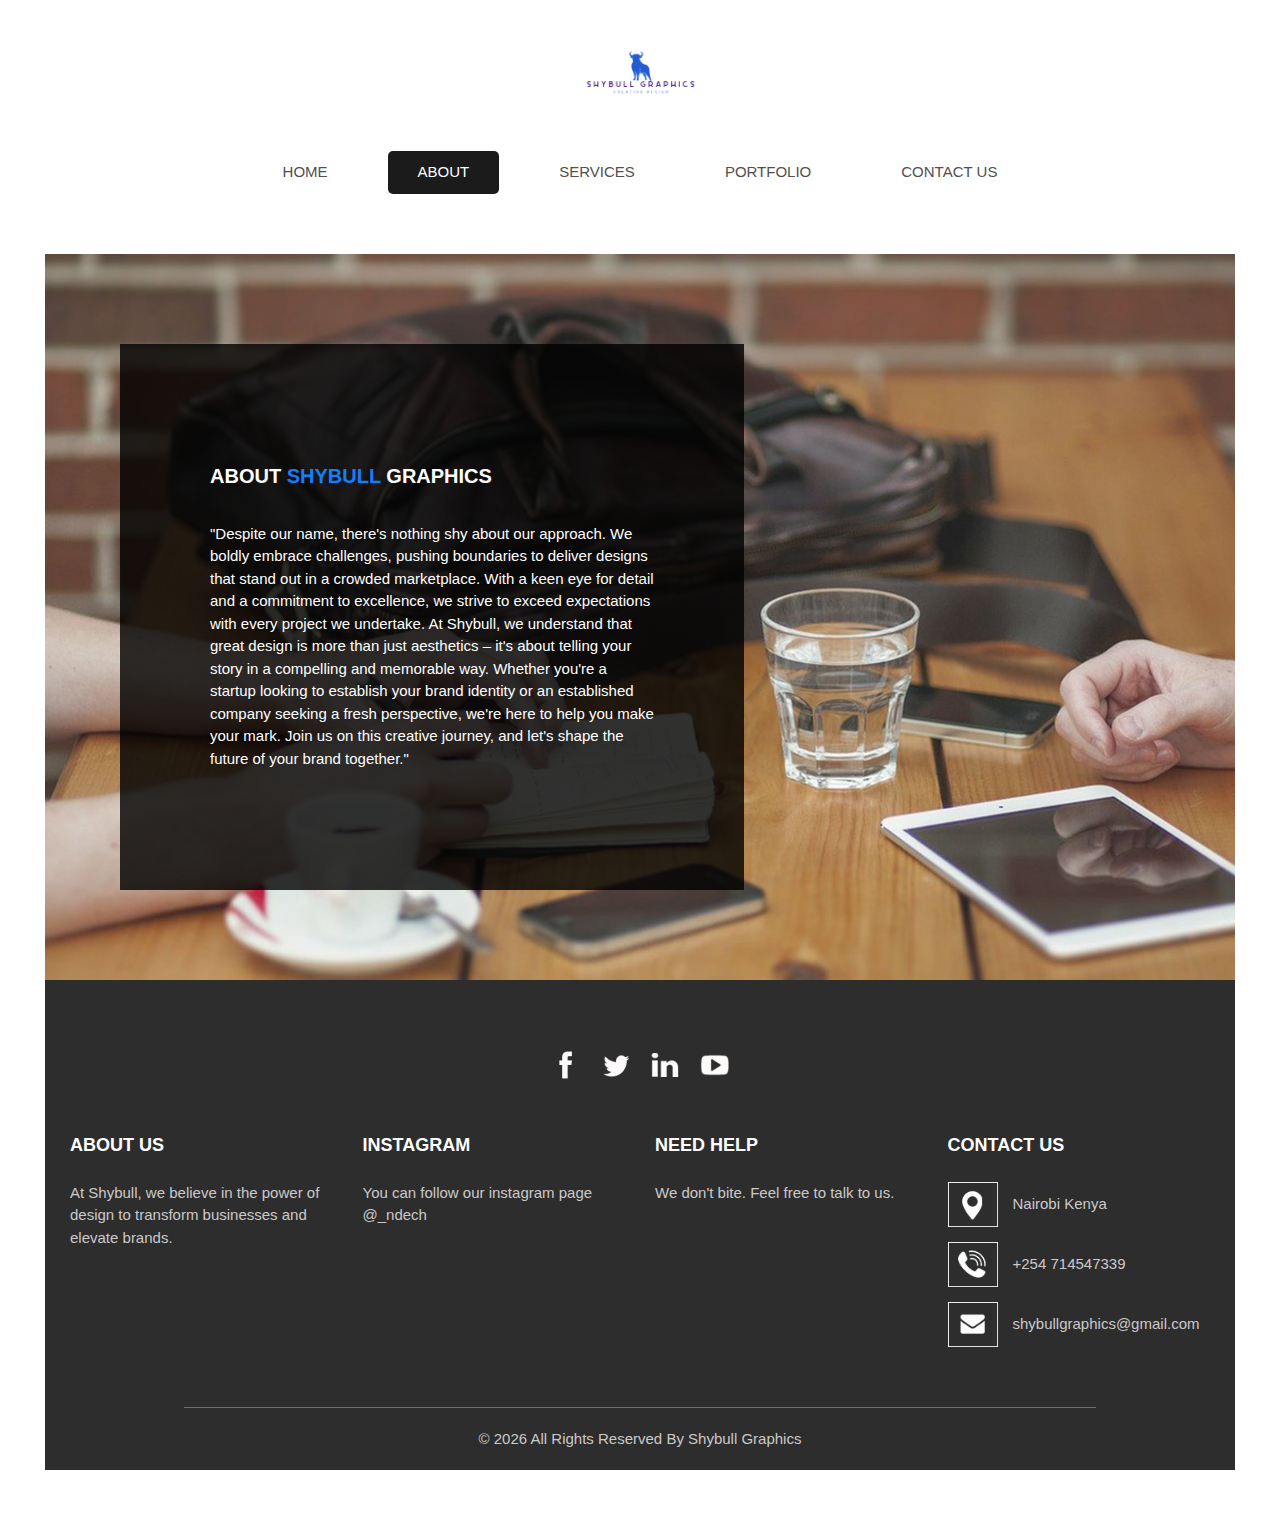
==== commit b25dbb7d: "Add files via upload" ====
--- a/about.html
+++ b/about.html
@@ -168,7 +168,7 @@
               </a>
               <a href="">
                 <img src="images/mail.png" alt="">
-                <span> dannyndech@gmail.com</span>
+                <span> shybullgraphics@gmail.com</span>
               </a>
             </div>
           </div>
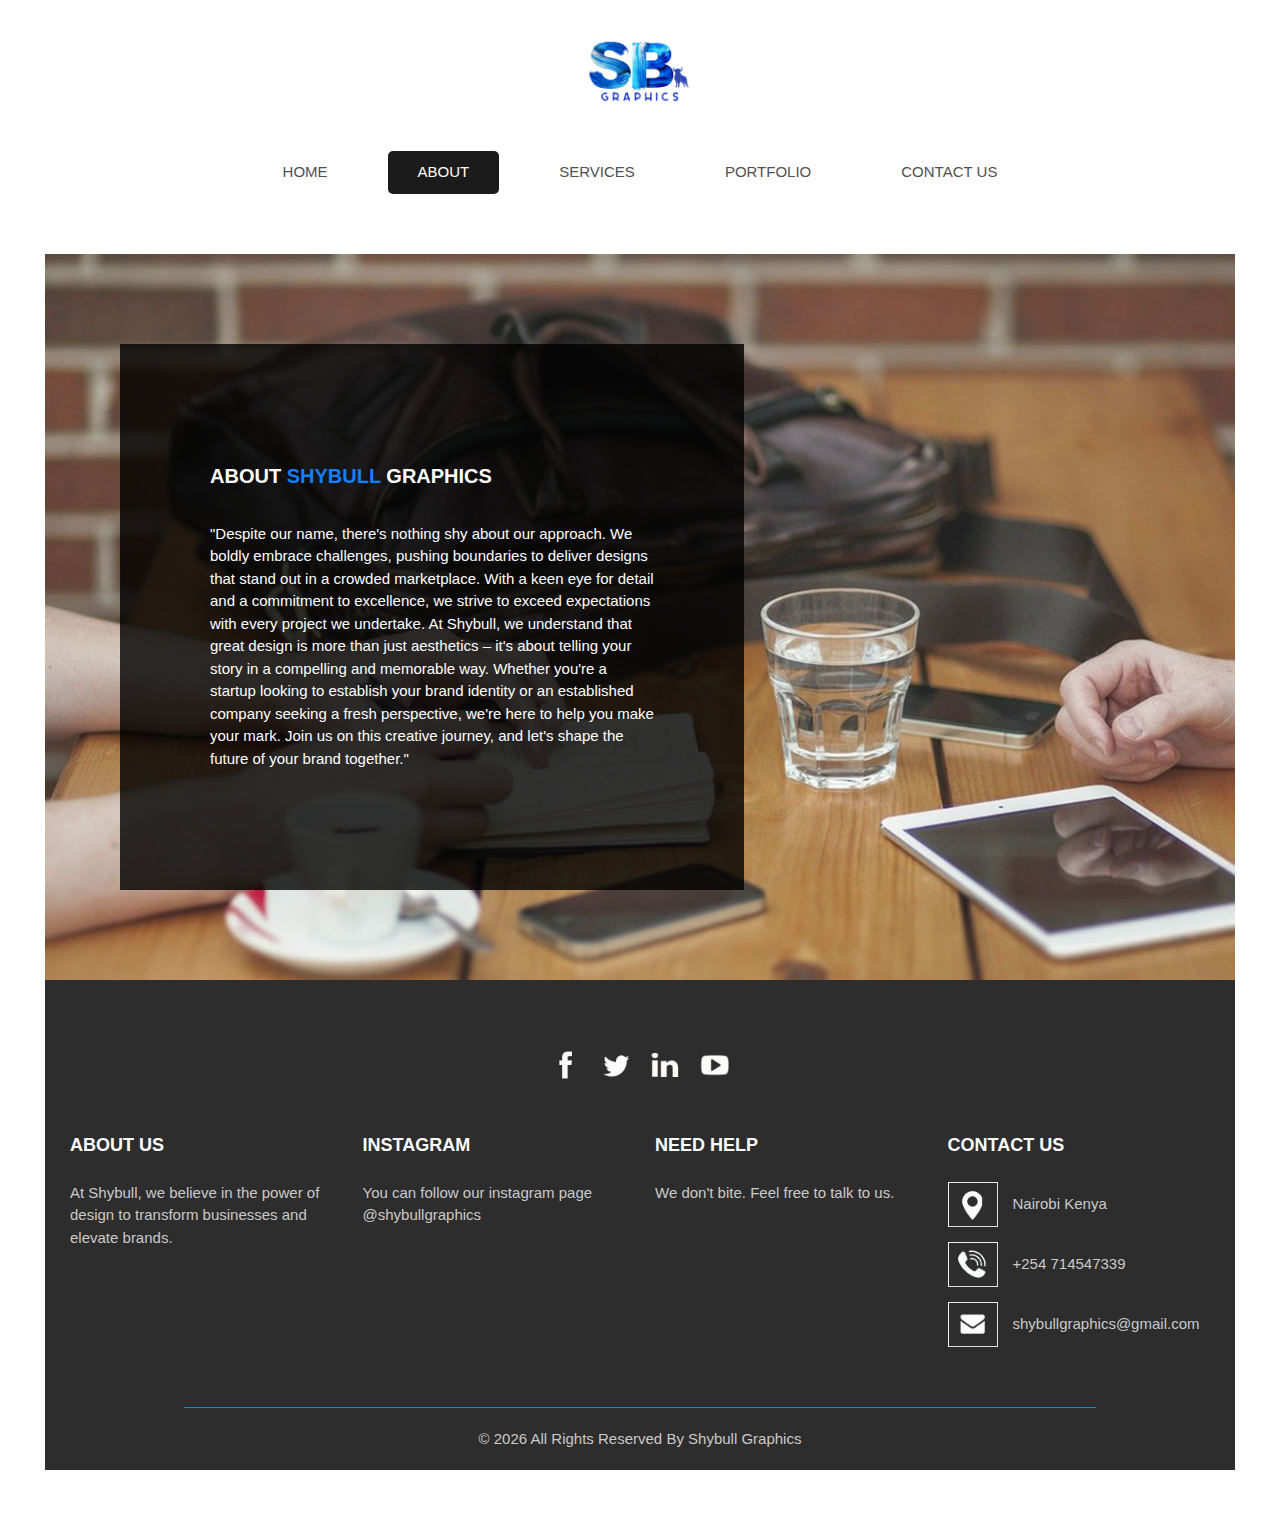
==== commit 919af8fe: "Add files via upload" ====
--- a/about.html
+++ b/about.html
@@ -142,7 +142,7 @@
               Instagram
             </h6>
             <p>
-              You can follow our instagram page @_ndech
+              You can follow our instagram page @shybullgraphics
             </p>
           </div>
           <div class="col-md-6 col-lg-3">
